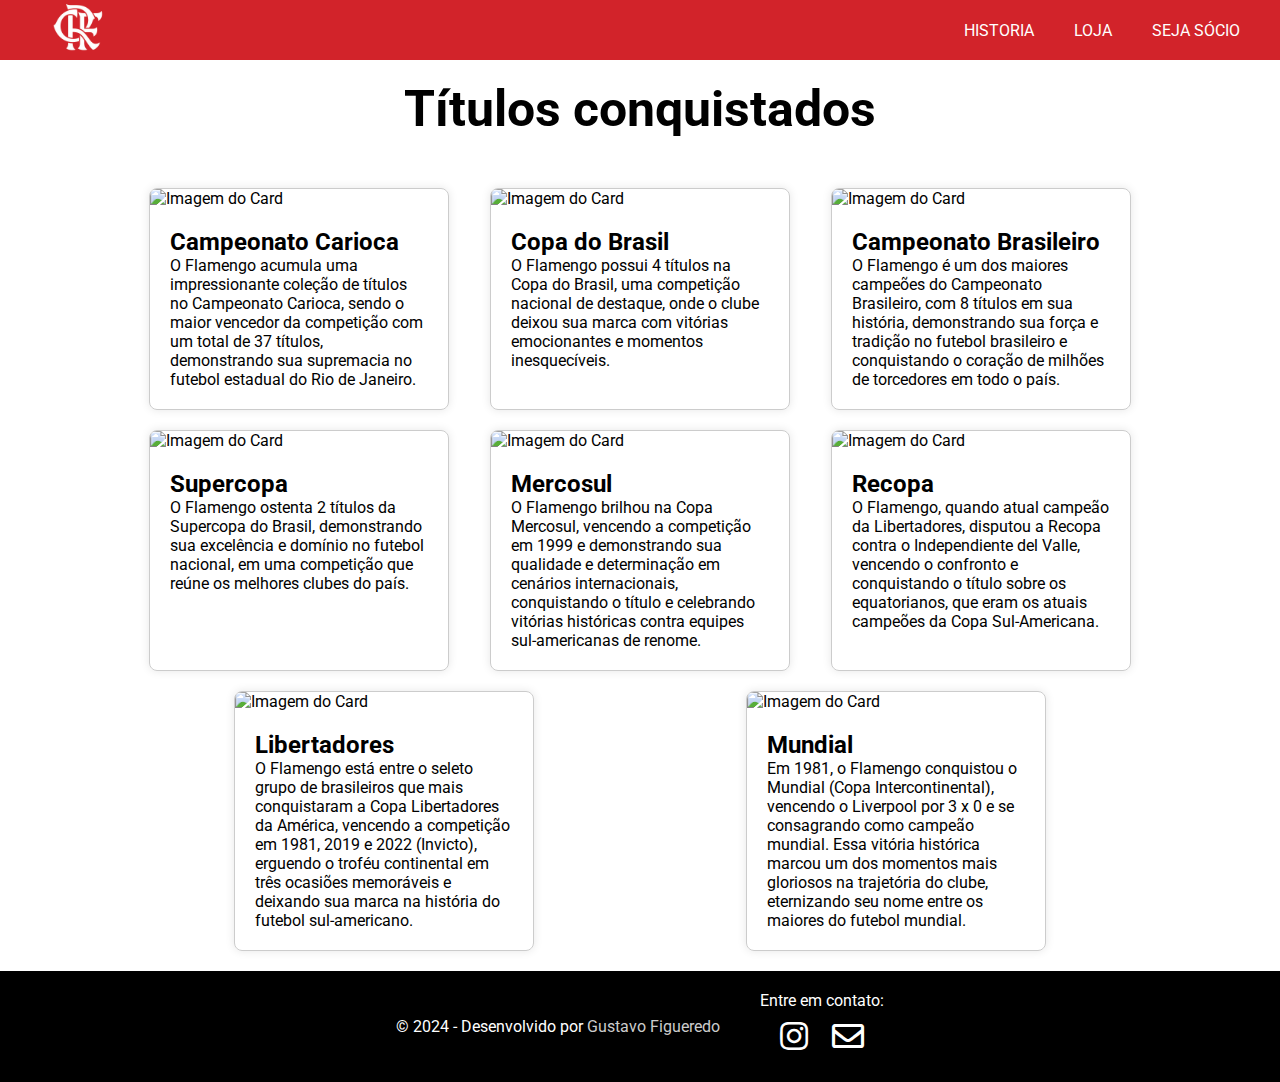
==== conquistas.html @ 73350918 "tirando / do src" ====
<!DOCTYPE html>
<html lang="en">

<head>
    <meta charset="UTF-8">
    <meta name="viewport" content="width=device-width, initial-scale=1.0">
    <title>Conquistas</title>
    <link rel="stylesheet" href="css/style.css">

    <link rel="stylesheet" href="https://cdnjs.cloudflare.com/ajax/libs/font-awesome/5.15.3/css/all.min.css">
</head>

<body>
    <header>
        <a href="index.html"><img src="img/logo2.png" alt=""></a>
        <nav>
            <ul>
                <li><a href="">HISTORIA</a></li>
                <li><a href="https://loja.flamengo.com.br/" target="_blank">LOJA</a></li>
                <li><a href="https://mengo.com.br" target="_blank">SEJA SÓCIO</a></li>
            </ul>
        </nav>
    </header>
    <main>
        <section class="titulos">
            <h1>Títulos conquistados</h1>
            <div class="tacas">
                <div class="card">
                    <img src="https://s2.glbimg.com/WnSZNx31MdV9c5XukpSwBHUwOUA=/620x470/smart/s.glbimg.com/es/ge/f/original/2015/04/13/taca.jpg"
                        alt="Imagem do Card">
                    <div class="card-text">
                        <h2>Campeonato Carioca</h2>
                        <p>O Flamengo acumula uma impressionante coleção de títulos no Campeonato Carioca, sendo o maior
                            vencedor da competição com um total de 37 títulos, demonstrando sua supremacia no futebol
                            estadual do Rio de Janeiro.</p>
                    </div>
                </div>

                <div class="card">
                    <img src="https://sportbuzz.uol.com.br/media/uploads/copa-do-brasil-possui-os-oito-das-quartas-de-final.jpg"
                        alt="Imagem do Card">
                    <div class="card-text">
                        <h2>Copa do Brasil</h2>
                        <p>O Flamengo possui 4 títulos na Copa do Brasil, uma competição nacional de destaque, onde o
                            clube deixou sua marca com vitórias emocionantes e momentos inesquecíveis.</p>
                    </div>
                </div>

                <div class="card">
                    <img src="https://www.otempo.com.br/image/contentid/policy:1.3247702:1696457753/Trofeu-Brasileiro-jpeg.jpeg?f=3x2&w=1224"
                        alt="Imagem do Card">
                    <div class="card-text">
                        <h2>Campeonato Brasileiro</h2>
                        <p>O Flamengo é um dos maiores campeões do Campeonato Brasileiro, com 8 títulos em sua história,
                            demonstrando sua força e tradição no futebol brasileiro e conquistando o coração de milhões
                            de torcedores em todo o país.</p>
                    </div>
                </div>

                <div class="card">
                    <img src="https://midias.correiobraziliense.com.br/_midias/jpg/2024/01/03/675x450/1_52653488703_ed2e000432_c_610x400-33910609.jpg"
                        alt="Imagem do Card">
                    <div class="card-text">
                        <h2>Supercopa</h2>
                        <p>O Flamengo ostenta 2 títulos da Supercopa do Brasil, demonstrando sua excelência e domínio no
                            futebol nacional, em uma competição que reúne os melhores clubes do país.</p>
                    </div>
                </div>

                <div class="card">
                    <img src="https://pbs.twimg.com/media/D0aPdCZX4AEiEgS.jpg" alt="Imagem do Card">
                    <div class="card-text">
                        <h2>Mercosul</h2>
                        <p>O Flamengo brilhou na Copa Mercosul, vencendo a competição em 1999 e demonstrando sua
                            qualidade e determinação em cenários internacionais, conquistando o título e celebrando
                            vitórias históricas contra equipes sul-americanas de renome.</p>
                    </div>
                </div>

                <div class="card">
                    <img src="https://lncimg.lance.com.br/cdn-cgi/image/width=1214,height=560,quality=75,format=webp/uploads/2021/04/14/6077768a1bbc0.jpeg"
                        alt="Imagem do Card">
                    <div class="card-text">
                        <h2>Recopa</h2>
                        <p>O Flamengo, quando atual campeão da Libertadores, disputou a Recopa contra o Independiente
                            del Valle, vencendo o confronto e conquistando o título sobre os equatorianos, que eram os
                            atuais campeões da Copa Sul-Americana.</p>
                    </div>
                </div>

                <div class="card">
                    <img src="https://www.gaveanews.com/wp-content/uploads/2019/03/Ta%C3%A7a-da-Copa-Libertadores-da-Am%C3%A9rica.jpg"
                        alt="Imagem do Card">
                    <div class="card-text">
                        <h2>Libertadores</h2>
                        <p>O Flamengo está entre o seleto grupo de brasileiros que mais conquistaram a Copa Libertadores
                            da América, vencendo a competição em 1981, 2019 e 2022 (Invicto), erguendo o troféu
                            continental em três ocasiões memoráveis e deixando sua marca na história do futebol
                            sul-americano.</p>
                    </div>
                </div>

                <div class="card">
                    <img src="https://media2.saopaulofc.net/media/102481/02_crop_galeria.jpg" alt="Imagem do Card">
                    <div class="card-text">
                        <h2>Mundial</h2>
                        <p>Em 1981, o Flamengo conquistou o Mundial (Copa Intercontinental), vencendo o Liverpool por 3
                            x 0 e se consagrando como campeão mundial. Essa vitória histórica marcou um dos momentos
                            mais gloriosos na trajetória do clube, eternizando seu nome entre os maiores do futebol
                            mundial.</p>
                    </div>
                </div>
            </div>
        </section>
    </main>
    <footer>
        <div>
            <p>© 2024 - Desenvolvido por <a href="https://github.com/megusta01">Gustavo Figueredo</a></p>
        </div>
        <div>
            <p>Entre em contato:</p>
            <a href="https://intstagram.com/figueredogusta"><i class="fab fa-instagram"></i></a>
            <a href="mailto:gustavofigueredo86@gmail.com"><i class="far fa-envelope"></i></a>
        </div>
    </footer>
</body>

</html>
---- css/style.css ----
@import url('https://fonts.googleapis.com/css2?family=Roboto:ital,wght@0,100;0,300;0,400;0,500;0,700;0,900;1,100;1,300;1,400;1,500;1,700;1,900&display=swap');

* {
    margin: 0;
    box-sizing: border-box;
}

body {
    font-family: 'Roboto', sans-serif;
}

header {
    height: 60px;
    background-color: #D2232A;
    display: flex;
    justify-content: space-between;
    align-items: center;
    padding: 0 20px;
    position: fixed;
    width: 100%;
    top: 0;
}

header img {
    height: 60px;
    margin-left: 20px;
}

nav ul {
    display: flex;
    list-style: none;
    color: white;
    text-decoration: none;
}

nav ul a {
    color: white;
    text-decoration: none;
    padding: 0 20px;
}

.hidden {
    display: none;
}

.banner {
    height: 100vh;
    background-image: linear-gradient(to bottom, rgba(0,0,0,0), rgba(0,0,0,1)), url(/img/background-initial-page.jpg);
    background-size: cover;
    background-position: center;
    display: flex;
    justify-content: center;
    flex-direction: column;
    align-items: center;
    text-align: center;
    color: white;
}

.banner img {
    width: 180px;
    margin-bottom: 100px;
}

banmer h1 {
    font-size: 50px;
    margin-bottom: 20px;
}

.escudo-pulsante {
    animation: pulse 1.5s infinite alternate;
}

@keyframes pulse {
    0% {
        transform: scale(1);
    }

    100% {
        transform: scale(1.1);
    }
}

h1 {
    font-size: 50px;
    margin-bottom: 20px;
}

.crf {
    width: 80%;
    margin: 0 auto;
    font-size: 1.2rem;
    text-align: justify;
    padding-bottom: 40px;
}

.crf h1 {
    padding-top: 20px;
    text-align: center;
    font-size: 2.5rem;
}

.crf span {
    font-weight: bold;
    font-size: 1.7rem;
}

.history{
    padding: 5px;
    padding-bottom: 40px;
    text-align: justify;
}

.history h1{
    text-align: center;
    font-size: 2.5rem;
    padding-bottom: 30px;
}

.content-history{
    width: 80%;
    margin: 0 auto;
    display: flex;
    justify-content: center;
    gap: 50px;
    align-items: center;
}

.history-img{
    width: auto;
    display: flex;
    justify-content: center;
    align-items: center;
}

.history-img img{
    width: 480px;
    border-radius: 20px;
}

.history-text{
    width: 50%;
    font-size: 1.2rem;
}

.history-text p{
    padding-bottom: 20px;
}

.history-text button {
    background-color: #000;
    color: #fff;
    padding: 10px 20px;
    border: none;
    border-radius: 5px;
    font-size: 1.5rem;
    font-weight: bold;
    cursor: pointer;
    margin-top: 20px;
}

.conquistas {
    background-color: #D2232A;
    /* padding: 5px; */
    padding-bottom: 40px;
}

.content {
    color: white;
    width: 80%;
    margin: 0 auto;
    display: flex;
    justify-content: space-around;
    align-items: center;
    margin-top: 50px;
}

.conquistas h1{
    font-size: 2.5rem;
}

.content button {
    background-color: white;
    color: #D2232A;
    padding: 10px 20px;
    border: none;
    border-radius: 5px;
    font-size: 1.5rem;
    font-weight: bold;
    cursor: pointer;
}

.conquistas p {
    width: 93%;
    text-align: justify;
    font-size: 1.2rem;
    font-weight: 300;
    padding-bottom: 40px;
}

.rei-zico {
    width: 100%;
    display: flex;
    align-items: center;
    margin-top: 50px;
}

.rei-zico img {
    width: 250px
}

.titulos {
    width: 80%;
    margin: 0 auto;
}

.titulos h1 {
    text-align: center;
    margin-top: 80px;
}

.tacas {
    display: flex;
    justify-content: space-around;
    margin-top: 50px;
    flex-wrap: wrap;
}

.card {
    width: 300px;
    border: 1px solid #ccc;
    border-radius: 8px;
    overflow: hidden;
    margin-bottom: 20px;
    box-shadow: 0 0 10px rgba(0, 0, 0, 0.1);
    transition: 0.3s;
    
}

.card img {
    max-width: 100%;
    width: 100%;
    /* imagem ocupará 100% da largura do card */
    height: 200px;
    /* altura automática para manter a proporção */
}

.card-text {
    padding: 20px;
    /* padding interno para o texto */
}

.card-text h2 {
    margin-top: 0;
    /* remova a margem superior padrão do título */
}

.card-text p {
    margin-bottom: 0;
    /* remova a margem inferior padrão do parágrafo */
}

footer {
    background-color: black;
    color: white;
    text-align: center;
    padding: 20px;
    display: flex;
    justify-content: center;
    gap: 40px;
    align-items: center;
}

footer a {
    color: #ccc;
    text-decoration: none;
}

footer i{
    color: #fff;
    font-size: 2rem;
    margin: 10px;
}
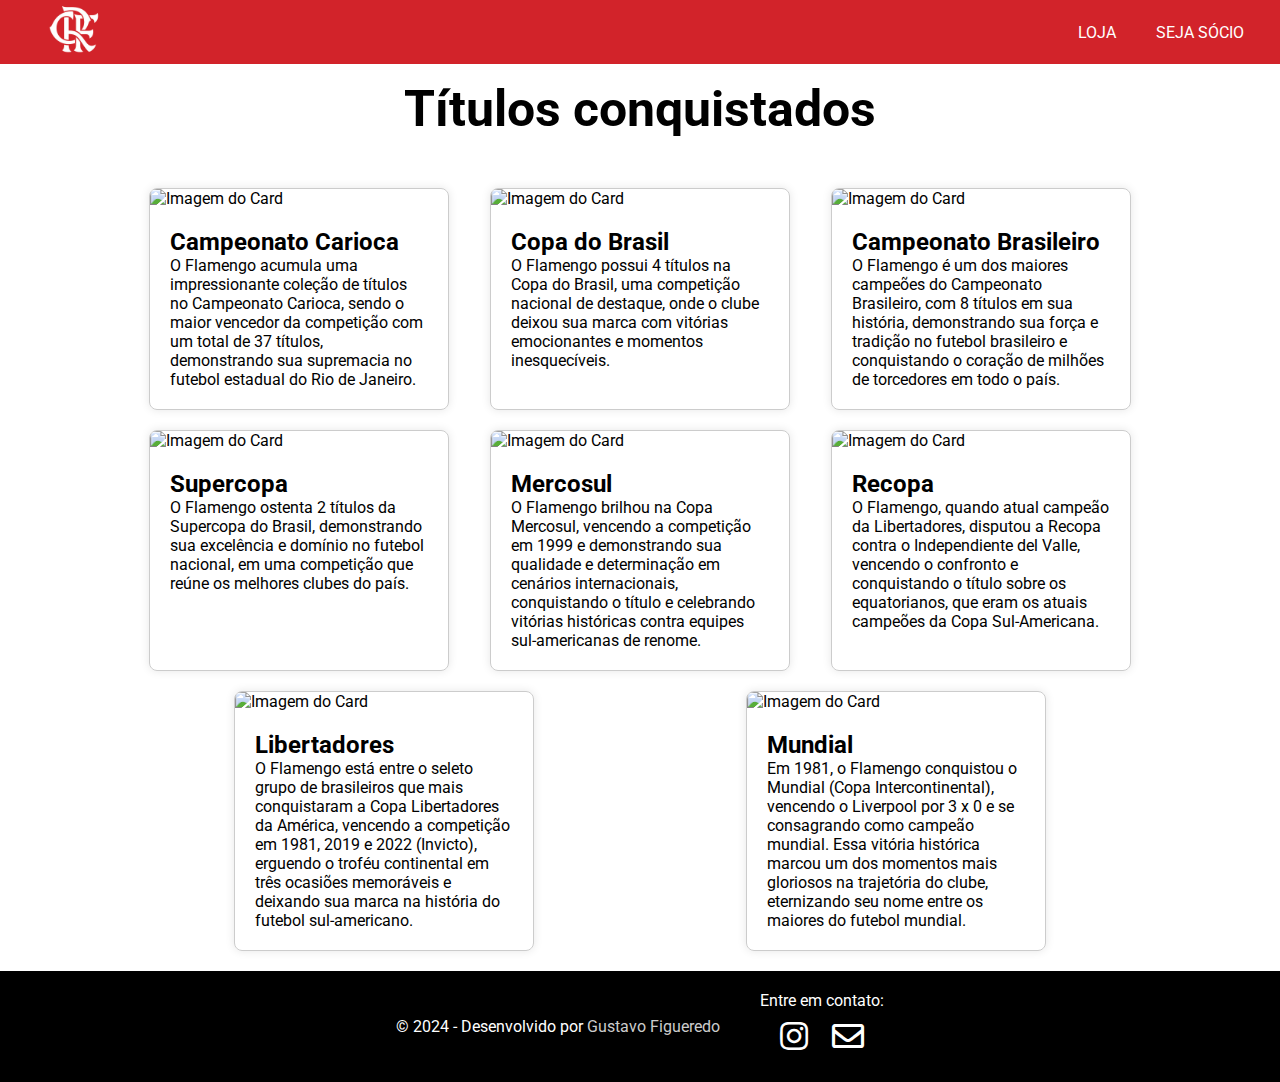
==== commit 88bceccd: "add media querry e button toggle" ====
--- a/conquistas.html
+++ b/conquistas.html
@@ -15,7 +15,6 @@
         <a href="index.html"><img src="img/logo2.png" alt=""></a>
         <nav>
             <ul>
-                <li><a href="">HISTORIA</a></li>
                 <li><a href="https://loja.flamengo.com.br/" target="_blank">LOJA</a></li>
                 <li><a href="https://mengo.com.br" target="_blank">SEJA SÓCIO</a></li>
             </ul>
--- a/css/style.css
+++ b/css/style.css
@@ -2,6 +2,7 @@
 
 * {
     margin: 0;
+    padding: 0;
     box-sizing: border-box;
 }
 
@@ -10,12 +11,12 @@
 }
 
 header {
-    height: 60px;
+    display: flex;
+    justify-content: space-between;
     background-color: #D2232A;
-    display: flex;
-    justify-content: space-between;
-    align-items: center;
-    padding: 0 20px;
+    color: #fff;
+    align-items: center;
+    padding: 0 1rem;
     position: fixed;
     width: 100%;
     top: 0;
@@ -39,13 +40,18 @@
     padding: 0 20px;
 }
 
+header span {
+    display: none;
+    cursor: pointer;
+}
+
 .hidden {
     display: none;
 }
 
 .banner {
     height: 100vh;
-    background-image: linear-gradient(to bottom, rgba(0,0,0,0), rgba(0,0,0,1)), url(/img/background-initial-page.jpg);
+    background-image: linear-gradient(to bottom, rgba(0,0,0,0), rgba(0,0,0,1)), url("../img/background-initial-page.jpg");
     background-size: cover;
     background-position: center;
     display: flex;
@@ -57,7 +63,7 @@
 }
 
 .banner img {
-    width: 180px;
+    width: 140px;
     margin-bottom: 100px;
 }
 
@@ -66,19 +72,6 @@
     margin-bottom: 20px;
 }
 
-.escudo-pulsante {
-    animation: pulse 1.5s infinite alternate;
-}
-
-@keyframes pulse {
-    0% {
-        transform: scale(1);
-    }
-
-    100% {
-        transform: scale(1.1);
-    }
-}
 
 h1 {
     font-size: 50px;
@@ -279,4 +272,93 @@
     color: #fff;
     font-size: 2rem;
     margin: 10px;
+}
+
+@media (max-width: 768px) {
+    .content {
+        flex-direction: column;
+    }
+
+    .history-img img {
+        width: 100%;
+    }
+
+    .history-text {
+        width: 100%;
+    }
+
+    .content-history {
+        flex-direction: column;
+    }
+
+    .titulos {
+        width: 100%;
+    }
+
+    .tacas {
+        justify-content: center;
+    }
+
+    .card {
+        width: 80%;
+    }
+}
+
+@media (max-width: 576px) {
+    
+    nav{
+        display: none;
+        padding: 15px 0;
+    }
+
+    header span {
+        display: block;
+        position: absolute;
+        right: 1rem;
+        font-size: 2rem;
+        cursor: pointer;
+        margin-top: 15px;
+    }
+
+    nav.mobile {
+        display: flex;
+        flex-direction: column;
+    }
+
+    header {
+        flex-direction: column;
+        align-items: center;
+    }
+
+    .banner h1 {
+        font-size: 30px;
+    }
+
+    .crf h1 {
+        font-size: 2rem;
+    }
+
+    .crf {
+        font-size: 1rem;
+    }
+
+    .history h1 {
+        font-size: 2rem;
+    }
+
+    .history-text {
+        font-size: 1rem;
+    }
+
+    .conquistas h1 {
+        font-size: 2rem;
+    }
+
+    .conquistas p {
+        font-size: 1rem;
+    }
+
+    .titulos h1 {
+        font-size: 2rem;
+    }
 }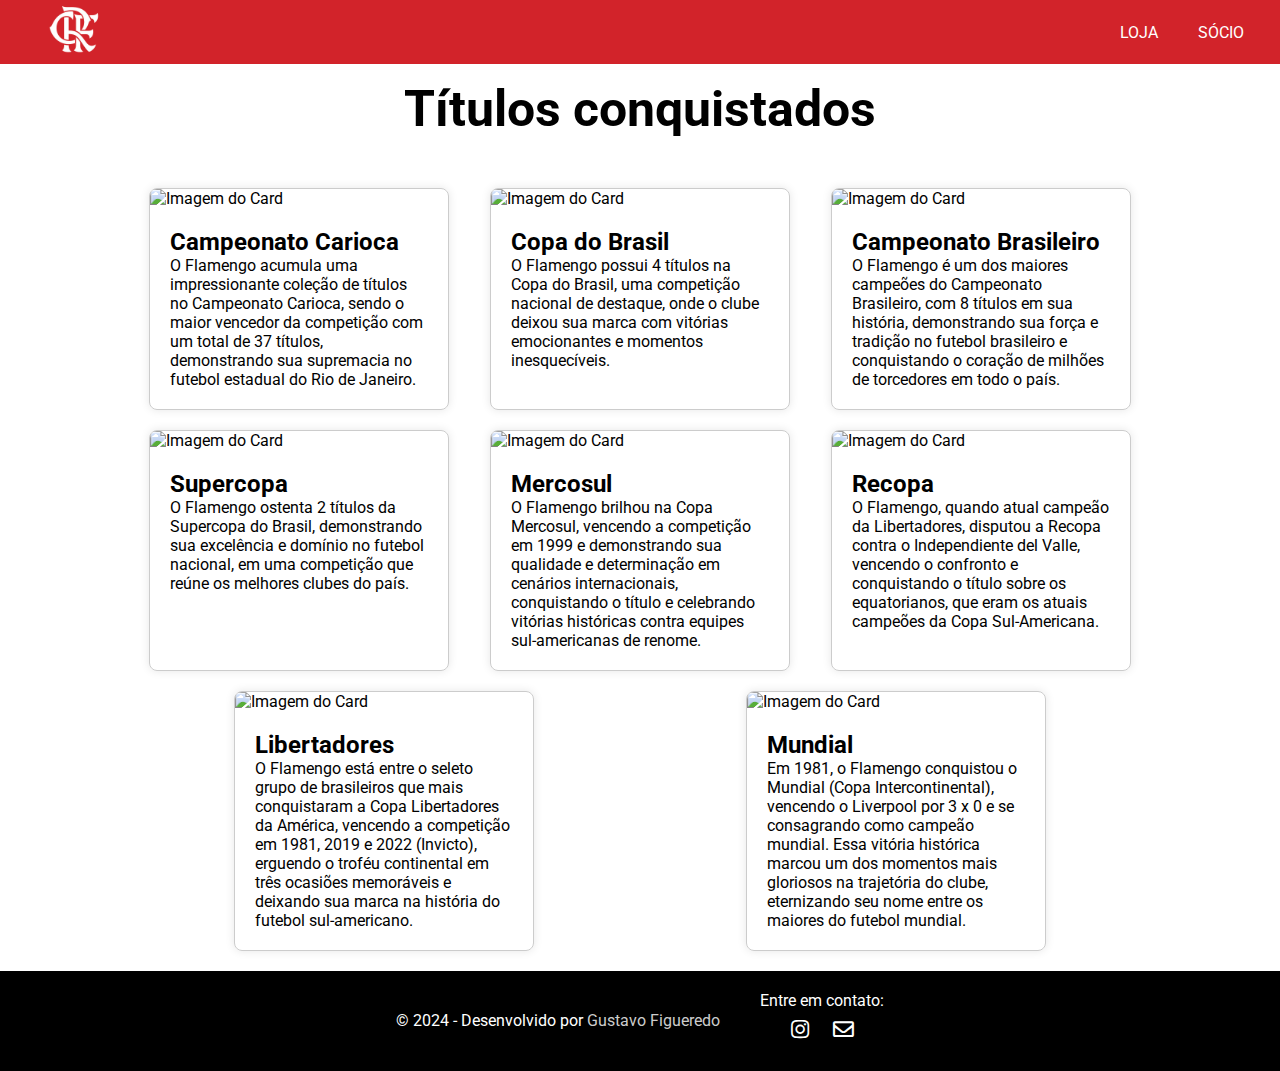
==== commit bba28b37: "melhorando a performance" ====
--- a/conquistas.html
+++ b/conquistas.html
@@ -6,19 +6,22 @@
     <meta name="viewport" content="width=device-width, initial-scale=1.0">
     <title>Conquistas</title>
     <link rel="stylesheet" href="css/style.css">
-
     <link rel="stylesheet" href="https://cdnjs.cloudflare.com/ajax/libs/font-awesome/5.15.3/css/all.min.css">
+    <script src="js/script.js"></script>
+    <script type="module" src="https://unpkg.com/ionicons@7.1.0/dist/ionicons/ionicons.esm.js"></script>
+    <script nomodule src="https://unpkg.com/ionicons@7.1.0/dist/ionicons/ionicons.js"></script>
 </head>
 
 <body>
     <header>
-        <a href="index.html"><img src="img/logo2.png" alt=""></a>
+        <a href="/index.html"><img src="img/logo2.png" alt="LOGO_CRF"></a>
         <nav>
             <ul>
                 <li><a href="https://loja.flamengo.com.br/" target="_blank">LOJA</a></li>
-                <li><a href="https://mengo.com.br" target="_blank">SEJA SÓCIO</a></li>
+                <li><a href="https://mengo.com.br" target="_blank">SÓCIO</a></li>
             </ul>
         </nav>
+        <span onclick="toggleNav()"><ion-icon name="menu-outline"></ion-icon></span>
     </header>
     <main>
         <section class="titulos">
@@ -36,7 +39,7 @@
                 </div>
 
                 <div class="card">
-                    <img src="https://sportbuzz.uol.com.br/media/uploads/copa-do-brasil-possui-os-oito-das-quartas-de-final.jpg"
+                    <img src="https://encrypted-tbn0.gstatic.com/images?q=tbn:ANd9GcTPfK5ER-5P0nTYNhAftsNuOV1qLyzv_riEh4f9jr6RM9l-f4Ju5Wc3wDKXR9cHIN34aDE&usqp=CAU"
                         alt="Imagem do Card">
                     <div class="card-text">
                         <h2>Copa do Brasil</h2>
--- a/css/style.css
+++ b/css/style.css
@@ -8,6 +8,11 @@
 
 body {
     font-family: 'Roboto', sans-serif;
+}
+
+main {
+    display: flex;
+    flex-direction: column;
 }
 
 header {
@@ -79,11 +84,19 @@
 }
 
 .crf {
-    width: 80%;
-    margin: 0 auto;
+    background-color: #000;
+    display: flex;
+    flex-direction: column;
+    align-items: center;
+    color: white;
+    padding-top: 40px;
+    padding-bottom: 40px;
     font-size: 1.2rem;
     text-align: justify;
-    padding-bottom: 40px;
+}
+
+.welcome{
+    width: 80%;
 }
 
 .crf h1 {
@@ -104,8 +117,10 @@
 }
 
 .history h1{
+    background-color: white;
     text-align: center;
     font-size: 2.5rem;
+    margin-top: 40px;
     padding-bottom: 30px;
 }
 
@@ -252,6 +267,114 @@
     /* remova a margem inferior padrão do parágrafo */
 }
 
+.main-historia{
+    max-width: 80vw;
+    margin: 0 auto;
+    margin-top: 100px;
+}
+
+.main-historia h1{
+    text-align: center;
+    font-size: 2.5rem;
+    margin-bottom: 40px;
+}
+
+.main-historia p{
+    text-align: justify;
+    font-size: 1.2rem;
+}
+
+.fundacao{
+    display: flex;
+    justify-content: space-around;
+    align-items: center;
+    gap: 50px;
+    margin-bottom: 40px;
+}
+
+.fundacao img{
+    width: 400px;
+    border-radius: 20px;
+}
+
+.inicio-futebol{
+    display: flex;
+    justify-content: center;
+    align-items: center;
+    gap: 50px;
+    margin-bottom: 40px;
+}
+
+.inicio-futebol img{
+    width: 400px;
+    border-radius: 20px;
+}
+
+.tri-estadual{
+    display: flex;
+    justify-content: center;
+    align-items: center;
+    gap: 50px;
+    margin-bottom: 40px;
+}
+
+.tri-estadual img{
+    width: 400px;
+    border-radius: 20px;
+}
+
+.tetra-copa{
+    display: flex;
+    justify-content: center;
+    align-items: center;
+    gap: 50px;
+    margin-bottom: 40px;
+}
+
+.tetra-copa img{
+    width: 400px;
+    border-radius: 20px;
+}
+
+.octa-brasileiro{
+    display: flex;
+    justify-content: center;
+    align-items: center;
+    gap: 50px;
+    margin-bottom: 40px;
+}
+
+.octa-brasileiro img{
+    width: 400px;
+    border-radius: 20px;
+}
+
+.tri-america{
+    display: flex;
+    justify-content: center;
+    align-items: center;
+    gap: 50px;
+    margin-bottom: 40px;
+}
+
+.tri-america img{
+    width: 400px;
+    border-radius: 20px;
+}
+
+.mundial{
+    display: flex;
+    justify-content: center;
+    align-items: center;
+    gap: 50px;
+    margin-bottom: 40px;
+}
+
+.mundial img{
+    width: 400px;
+    border-radius: 20px;
+}
+
 footer {
     background-color: black;
     color: white;
@@ -270,7 +393,7 @@
 
 footer i{
     color: #fff;
-    font-size: 2rem;
+    font-size: 1.3rem;
     margin: 10px;
 }
 
@@ -361,4 +484,60 @@
     .titulos h1 {
         font-size: 2rem;
     }
+
+    .fundacao{
+        flex-direction: column;
+    }
+
+    .fundacao img{
+        width: 100%;
+    }
+
+    .inicio-futebol{
+        flex-direction: column;
+    }
+
+    .inicio-futebol img{
+        width: 100%;
+    }
+
+    .tri-estadual{
+        flex-direction: column;
+    }
+
+    .tri-estadual img{
+        width: 100%;
+    }
+
+    .tetra-copa{
+        flex-direction: column;
+    }
+
+    .tetra-copa img{
+        width: 100%;
+    }
+
+    .octa-brasileiro{
+        flex-direction: column;
+    }
+
+    .octa-brasileiro img{
+        width: 100%;
+    }
+
+    .tri-america{
+        flex-direction: column;
+    }
+
+    .tri-america img{
+        width: 100%;
+    }
+
+    .mundial{
+        flex-direction: column;
+    }
+
+    .mundial img{
+        width: 100%;
+    }
 }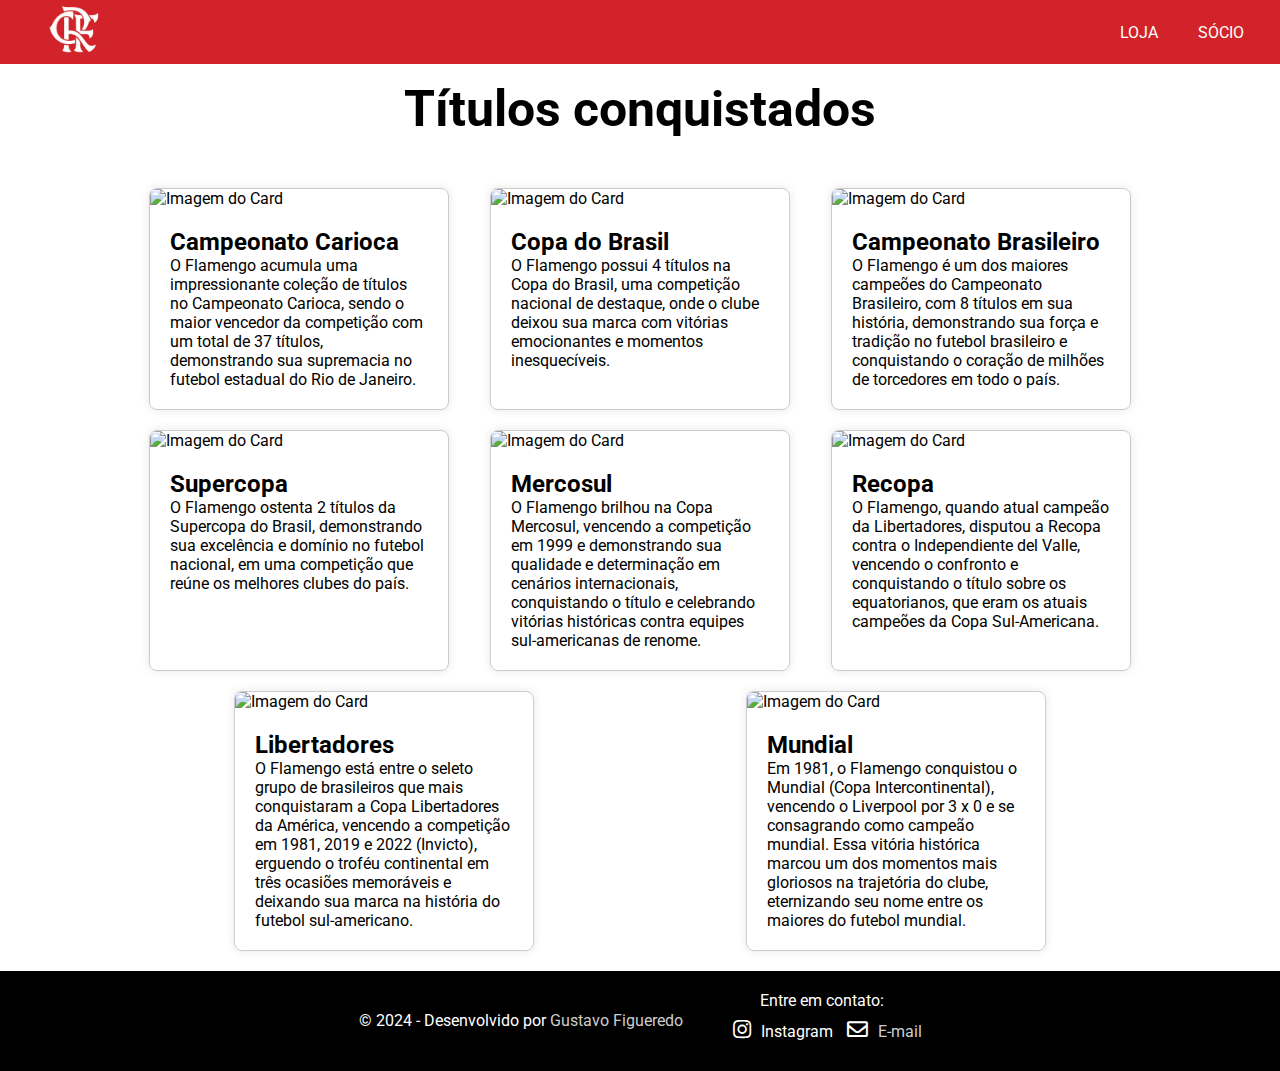
==== commit 0ae9a7aa: "ajustando responsividade da historia" ====
--- a/conquistas.html
+++ b/conquistas.html
@@ -121,8 +121,8 @@
         </div>
         <div>
             <p>Entre em contato:</p>
-            <a href="https://intstagram.com/figueredogusta"><i class="fab fa-instagram"></i></a>
-            <a href="mailto:gustavofigueredo86@gmail.com"><i class="far fa-envelope"></i></a>
+            <a href="https://instagram.com/figueredogusta" target="_blank"></a><i class="fab fa-instagram"></i>Instagram</a>
+            <a href="mailto:gustavofigueredo86@gmail.com" target="_blank"><i class="far fa-envelope"></i>E-mail</a>
         </div>
     </footer>
 </body>
--- a/css/style.css
+++ b/css/style.css
@@ -425,6 +425,38 @@
     .card {
         width: 80%;
     }
+
+    .main-historia img{
+        width: 100%;
+    }
+
+    .fundacao{
+        flex-direction: column;
+    }
+
+    .inicio-futebol{
+        flex-direction: column;
+    }
+
+    .tri-estadual{
+        flex-direction: column;
+    }
+
+    .tetra-copa{
+        flex-direction: column;
+    }
+
+    .octa-brasileiro{
+        flex-direction: column;
+    }
+
+    .tri-america{
+        flex-direction: column;
+    }
+
+    .mundial{
+        flex-direction: column;
+    }
 }
 
 @media (max-width: 576px) {
@@ -485,59 +517,35 @@
         font-size: 2rem;
     }
 
+    .main-historia img{
+        width: 100%;
+    }
+
     .fundacao{
         flex-direction: column;
     }
 
-    .fundacao img{
-        width: 100%;
-    }
-
     .inicio-futebol{
         flex-direction: column;
     }
 
-    .inicio-futebol img{
-        width: 100%;
-    }
-
     .tri-estadual{
         flex-direction: column;
     }
 
-    .tri-estadual img{
-        width: 100%;
-    }
-
     .tetra-copa{
         flex-direction: column;
     }
 
-    .tetra-copa img{
-        width: 100%;
-    }
-
     .octa-brasileiro{
         flex-direction: column;
     }
 
-    .octa-brasileiro img{
-        width: 100%;
-    }
-
     .tri-america{
         flex-direction: column;
     }
 
-    .tri-america img{
-        width: 100%;
-    }
-
     .mundial{
         flex-direction: column;
     }
-
-    .mundial img{
-        width: 100%;
-    }
 }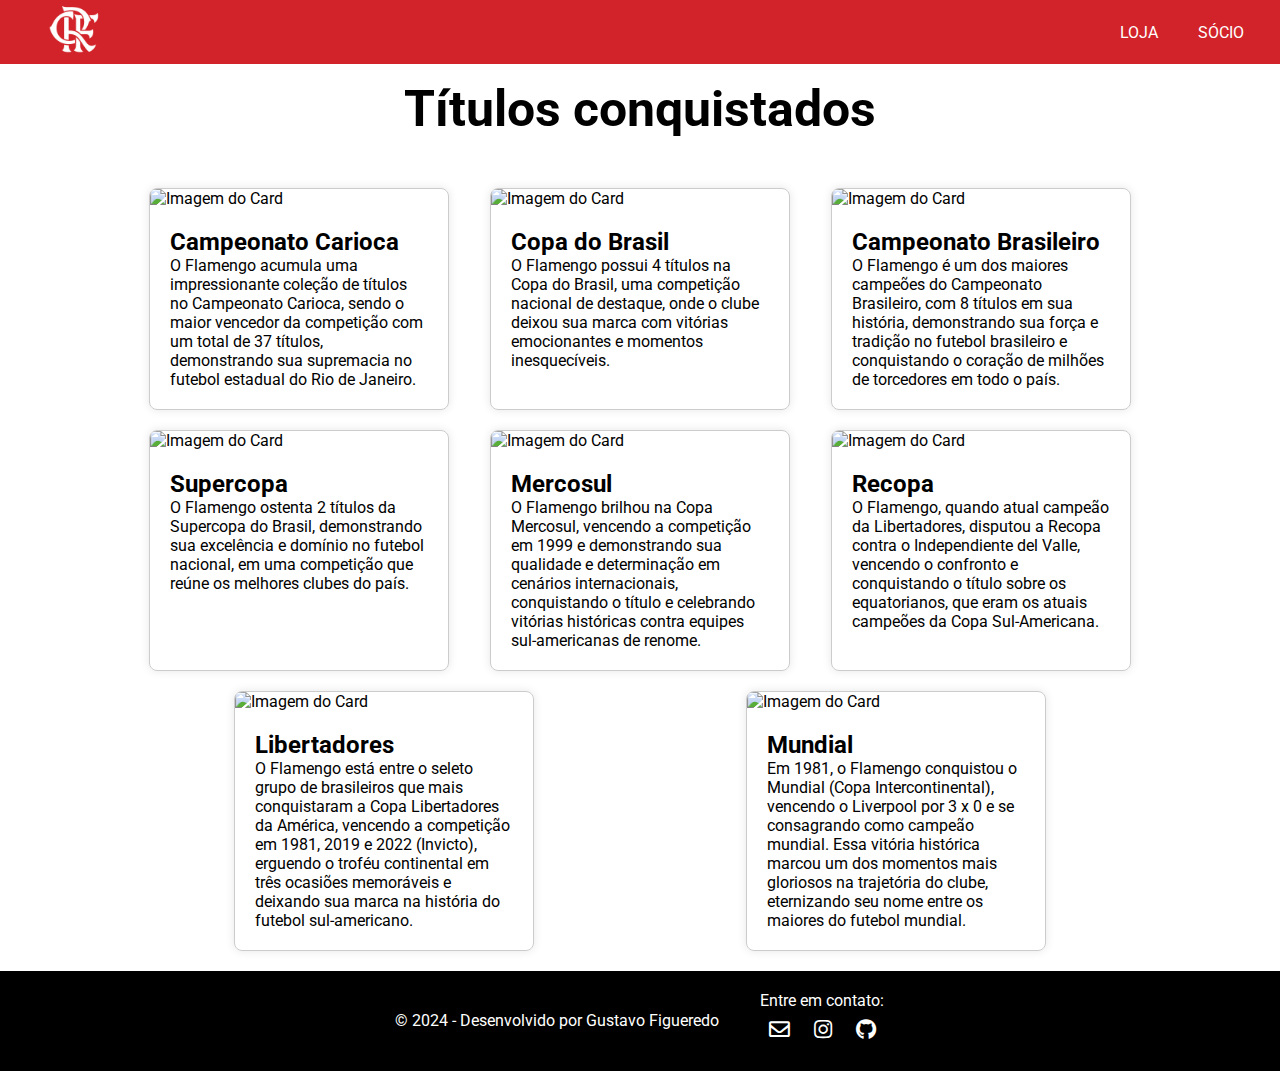
==== commit 4be3a5a4: "100% responsivo" ====
--- a/conquistas.html
+++ b/conquistas.html
@@ -14,7 +14,7 @@
 
 <body>
     <header>
-        <a href="/index.html"><img src="img/logo2.png" alt="LOGO_CRF"></a>
+        <a href="index.html"><img src="img/logo2.png" alt="LOGO_CRF"></a>
         <nav>
             <ul>
                 <li><a href="https://loja.flamengo.com.br/" target="_blank">LOJA</a></li>
@@ -117,12 +117,13 @@
     </main>
     <footer>
         <div>
-            <p>© 2024 - Desenvolvido por <a href="https://github.com/megusta01">Gustavo Figueredo</a></p>
+            <p>© 2024 - Desenvolvido por Gustavo Figueredo</a></p>
         </div>
         <div>
             <p>Entre em contato:</p>
-            <a href="https://instagram.com/figueredogusta" target="_blank"></a><i class="fab fa-instagram"></i>Instagram</a>
-            <a href="mailto:gustavofigueredo86@gmail.com" target="_blank"><i class="far fa-envelope"></i>E-mail</a>
+            <a href="mailto:gustavofigueredo86@gmail.com" target="_blank"><i class="far fa-envelope"></i></a>
+            <a href="https://instagram.com/figueredogusta/" target="_blank"><i class="fab fa-instagram"></i></a>
+            <a href="https://github.com/megusta01" target="_blank"><i class="fab fa-github"></i></a>
         </div>
     </footer>
 </body>
--- a/css/style.css
+++ b/css/style.css
@@ -387,8 +387,9 @@
 }
 
 footer a {
-    color: #ccc;
+    color: #fff;
     text-decoration: none;
+    cursor: pointer;
 }
 
 footer i{
